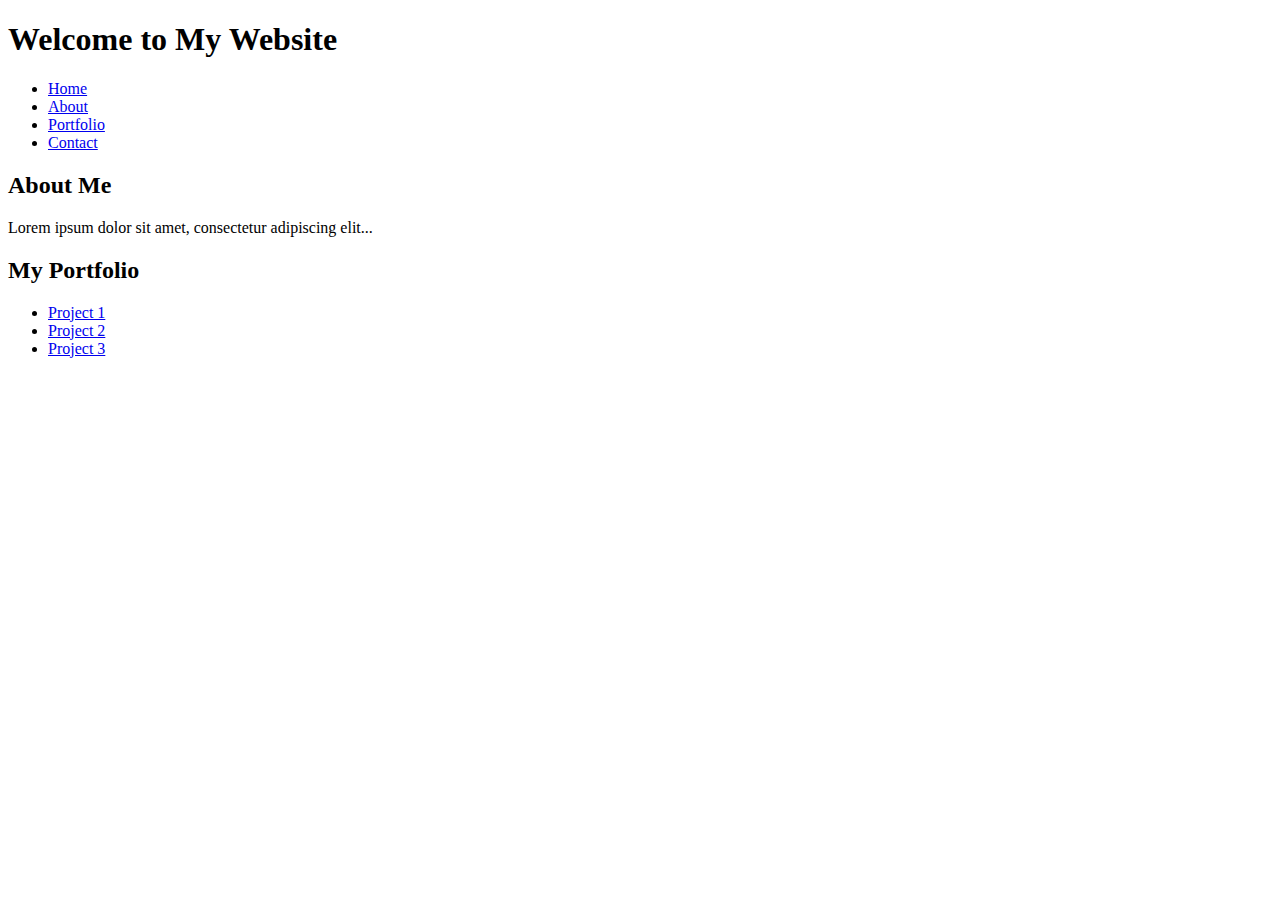
==== index.html @ 53bc09d2 "Update index.html body" ====
<!DOCTYPE html>
<html lang="en">
<head>
<title>Page Title</title>
<meta charset="UTF-8">
<meta name="viewport" content="width=device-width, initial-scale=1">
<link rel="stylesheet" href="styles.css">
</head>
<body>

<header>
        <h1>Welcome to My Website</h1>
        <nav>
            <ul>
                <li><a href="#">Home</a></li>
                <li><a href="#">About</a></li>
                <li><a href="#">Portfolio</a></li>
                <li><a href="#">Contact</a></li>
            </ul>
        </nav>
    </header>
    <main>
        <section>
            <h2>About Me</h2>
            <p>Lorem ipsum dolor sit amet, consectetur adipiscing elit...</p>
        </section>

        <section>
            <h2>My Portfolio</h2>
            <ul>
                <li><a href="#">Project 1</a></li>
                <li><a href="#">Project 2</a></li>
                <li><a href="#">Project 3</a></li>
            </ul>
        </section>
    </main>
</body>
</html>
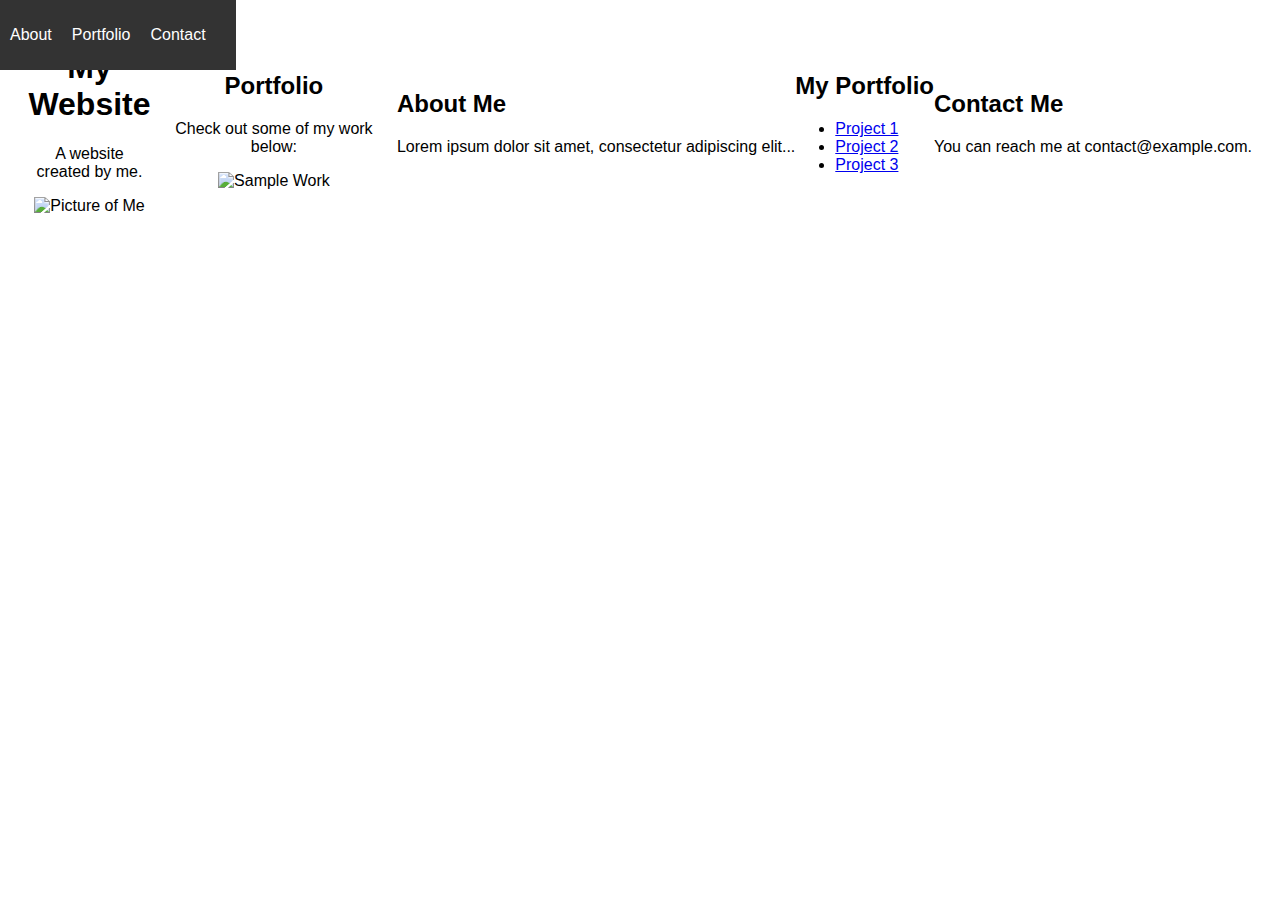
==== commit bc6dbf40: "Update index.html completely with a rough template of what I want the main page to look like" ====
--- a/index.html
+++ b/index.html
@@ -1,38 +1,92 @@
 <!DOCTYPE html>
 <html lang="en">
 <head>
-<title>Page Title</title>
-<meta charset="UTF-8">
-<meta name="viewport" content="width=device-width, initial-scale=1">
-<link rel="stylesheet" href="styles.css">
+    <title>My Portfolio</title>
+    <meta charset="UTF-8">
+    <meta name="viewport" content="width=device-width, initial-scale=1">
+    <style>
+        body {
+            font-family: Arial, Helvetica, sans-serif;
+            display: flex;
+            justify-content: space-around;
+            align-items: center;
+            padding: 20px;
+        }
+
+        .profile {
+            flex: 1;
+            text-align: center;
+        }
+
+        .work {
+            flex: 2;
+            text-align: center;
+        }
+
+        nav {
+            position: fixed;
+            top: 0;
+            left: 0;
+            background-color: #333;
+            padding: 10px;
+            color: #fff;
+        }
+
+        nav ul {
+            list-style-type: none;
+            padding: 0;
+            display: flex;
+        }
+
+        nav ul li {
+            margin-right: 20px;
+        }
+
+        nav a {
+            text-decoration: none;
+            color: #fff;
+        }
+
+    </style>
 </head>
 <body>
+    <nav>
+        <ul>
+            <li><a href="#about">About</a></li>
+            <li><a href="#portfolio">Portfolio</a></li>
+            <li><a href="#contact">Contact</a></li>
+        </ul>
+    </nav>
 
-<header>
-        <h1>Welcome to My Website</h1>
-        <nav>
-            <ul>
-                <li><a href="#">Home</a></li>
-                <li><a href="#">About</a></li>
-                <li><a href="#">Portfolio</a></li>
-                <li><a href="#">Contact</a></li>
-            </ul>
-        </nav>
-    </header>
-    <main>
-        <section>
-            <h2>About Me</h2>
-            <p>Lorem ipsum dolor sit amet, consectetur adipiscing elit...</p>
-        </section>
+    <div class="profile">
+        <h1>My Website</h1>
+        <p>A website created by me.</p>
+        <img src="me.jpg" alt="Picture of Me" width="200">
+    </div>
 
-        <section>
-            <h2>My Portfolio</h2>
-            <ul>
-                <li><a href="#">Project 1</a></li>
-                <li><a href="#">Project 2</a></li>
-                <li><a href="#">Project 3</a></li>
-            </ul>
-        </section>
-    </main>
+    <div class="work">
+        <h2>Portfolio</h2>
+        <p>Check out some of my work below:</p>
+        <img src="work.jpg" alt="Sample Work" width="400">
+    </div>
+    
+    <section id="about">
+        <h2>About Me</h2>
+        <p>Lorem ipsum dolor sit amet, consectetur adipiscing elit...</p>
+    </section>
+
+    <section id="portfolio">
+        <h2>My Portfolio</h2>
+        <ul>
+            <li><a href="#">Project 1</a></li>
+            <li><a href="#">Project 2</a></li>
+            <li><a href="#">Project 3</a></li>
+        </ul>
+    </section>
+
+    <section id="contact">
+        <h2>Contact Me</h2>
+        <p>You can reach me at contact@example.com.</p>
+    </section>
 </body>
 </html>
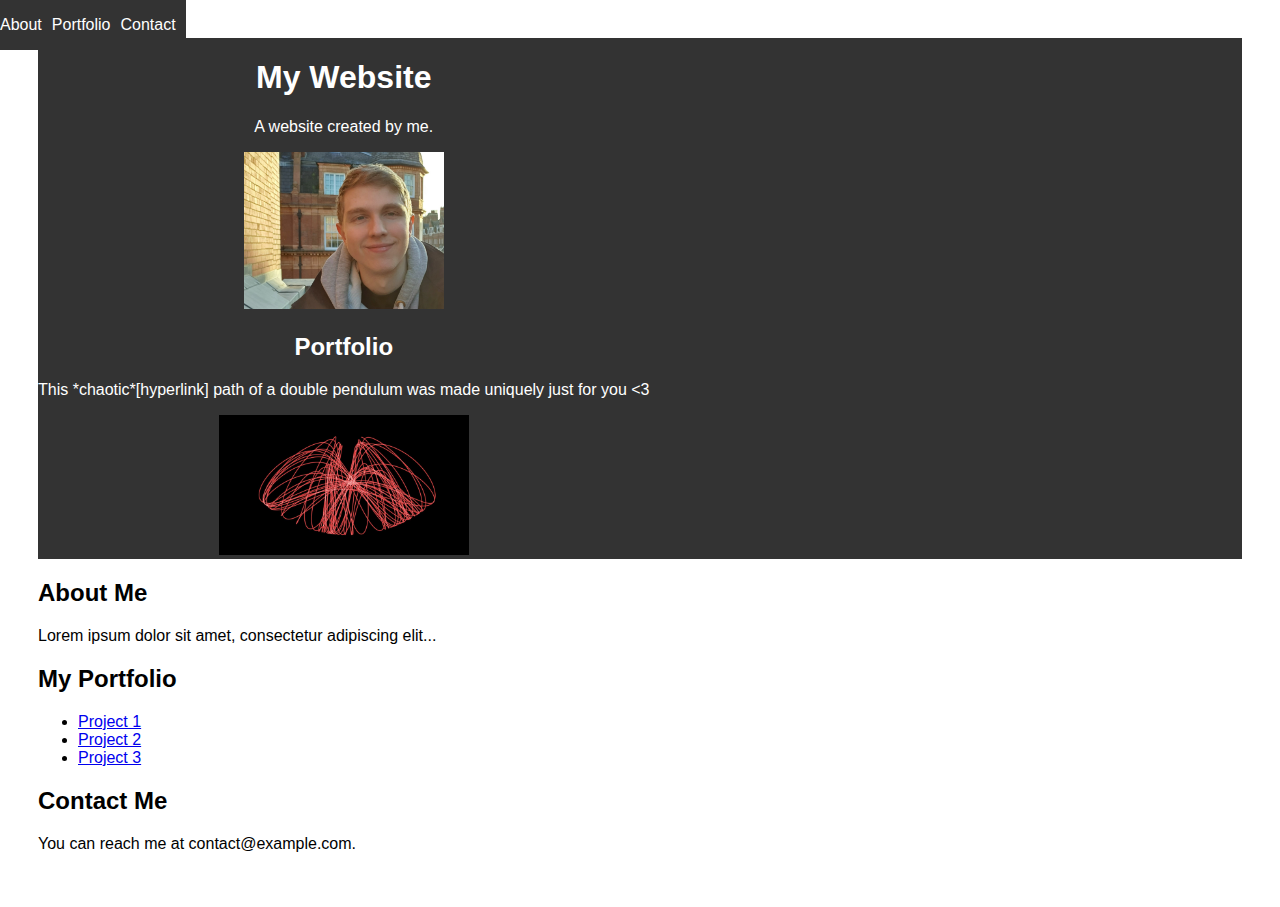
==== commit 8618780a: "add images, some structure" ====
--- a/index.html
+++ b/index.html
@@ -7,18 +7,30 @@
     <style>
         body {
             font-family: Arial, Helvetica, sans-serif;
-            display: flex;
             justify-content: space-around;
             align-items: center;
-            padding: 20px;
+            padding: 30px;
         }
 
-        .profile {
+        header {
+            background-color: #333;
+            color: #fff;
+            display: flex;
+            text-align: center;
+        }
+
+        .header-content {
+            justify-content: space-between;
+            align-items: center;
+            margin: 0 auto;
+        }
+
+        .pic {
             flex: 1;
             text-align: center;
         }
 
-        .work {
+        .pendulum {
             flex: 2;
             text-align: center;
         }
@@ -28,7 +40,7 @@
             top: 0;
             left: 0;
             background-color: #333;
-            padding: 10px;
+            padding: 0px;
             color: #fff;
         }
 
@@ -39,7 +51,7 @@
         }
 
         nav ul li {
-            margin-right: 20px;
+            margin-right: 10px;
         }
 
         nav a {
@@ -50,6 +62,8 @@
     </style>
 </head>
 <body>
+    <header>
+
     <nav>
         <ul>
             <li><a href="#about">About</a></li>
@@ -58,17 +72,20 @@
         </ul>
     </nav>
 
-    <div class="profile">
+    <div class="header_content">
+    <div class="pic">
         <h1>My Website</h1>
         <p>A website created by me.</p>
-        <img src="me.jpg" alt="Picture of Me" width="200">
+        <img src="pic_of_me.jpeg" alt="Picture of Me (Very handsome)" width="200">
     </div>
 
-    <div class="work">
+    <div class="pendulum">
         <h2>Portfolio</h2>
-        <p>Check out some of my work below:</p>
-        <img src="work.jpg" alt="Sample Work" width="400">
+        <p>This *chaotic*[hyperlink] path of a double pendulum was made uniquely just for you <3</p>
+        <img src="example_pendulum_pic.jpeg" alt="Not yet random path of a double pendulum" width="250">
     </div>
+    </div>
+    </header>
     
     <section id="about">
         <h2>About Me</h2>
@@ -88,5 +105,6 @@
         <h2>Contact Me</h2>
         <p>You can reach me at contact@example.com.</p>
     </section>
+    
 </body>
 </html>
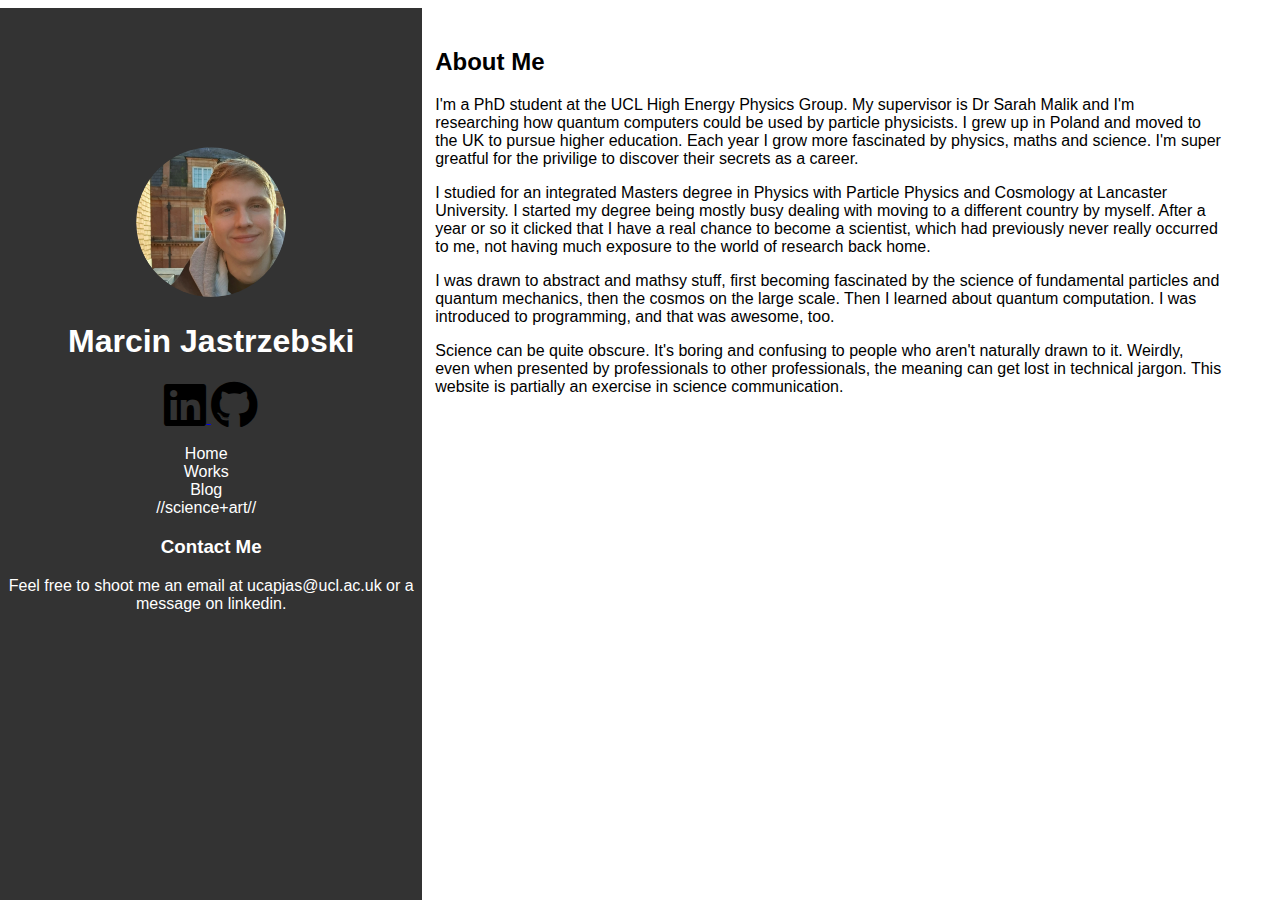
==== commit fe78bbd9: "big chunk of structure work done :)" ====
--- a/index.html
+++ b/index.html
@@ -1,7 +1,11 @@
 <!DOCTYPE html>
 <html lang="en">
+<!--This I think is like a config file-->
 <head>
-    <title>My Portfolio</title>
+    <!--libraries-->
+    <link rel="stylesheet" href="https://cdnjs.cloudflare.com/ajax/libs/font-awesome/6.0.0-beta3/css/all.min.css">
+
+    <title>Marcin Jastrzebski</title>
     <meta charset="UTF-8">
     <meta name="viewport" content="width=device-width, initial-scale=1">
     <style>
@@ -9,36 +13,38 @@
             font-family: Arial, Helvetica, sans-serif;
             justify-content: space-around;
             align-items: center;
-            padding: 30px;
+            padding-right: 30px;
         }
 
         header {
+            position: fixed;
+            left: 0;
             background-color: #333;
             color: #fff;
             display: flex;
             text-align: center;
+            align-items: left;
+            box-sizing: border-box;
+            height:100%;
+            width:33%;;
         }
 
-        .header-content {
+        .header_content {
             justify-content: space-between;
             align-items: center;
             margin: 0 auto;
+            padding-top: 33%;
         }
 
-        .pic {
-            flex: 1;
-            text-align: center;
-        }
-
-        .pendulum {
-            flex: 2;
-            text-align: center;
+        .circular_image {
+            width: 150px;
+            height: 150px;
+            border-radius: 50%;
+            clip-path: circle(50%);
+            object-fit: cover;
         }
 
         nav {
-            position: fixed;
-            top: 0;
-            left: 0;
             background-color: #333;
             padding: 0px;
             color: #fff;
@@ -47,7 +53,6 @@
         nav ul {
             list-style-type: none;
             padding: 0;
-            display: flex;
         }
 
         nav ul li {
@@ -55,56 +60,88 @@
         }
 
         nav a {
-            text-decoration: none;
+            text-decoration:none;
             color: #fff;
+        }
+        .content{
+            margin-left: 33%; /* Adjust the margin as needed */
+            padding: 20px; /* Add padding to create space */
+            background-color: #fff; /* Set background color */
         }
 
     </style>
 </head>
+
+
+
 <body>
     <header>
+    
+    <div class="header_content">
 
+    <img src="pic_of_me.jpeg" alt="Picture of Me" class="circular_image" >
+
+    <h1>Marcin Jastrzebski</h1>
+
+    <a href="https://www.linkedin.com/in/marcin-jastrzebski-2b734817a/">
+        <i class="fab fa-linkedin" style="font-size:48px;color:rgb(0, 0, 0)"></i>
+    </a>
+    
+    <a href = "https://github.com/marcinjastrzebski8">
+        <i class="fab fa-github" style="font-size:48px;color:rgb(0, 0, 0)"></i>
+    </a>
+
+    <!-- Navigation Links -->
     <nav>
         <ul>
-            <li><a href="#about">About</a></li>
-            <li><a href="#portfolio">Portfolio</a></li>
-            <li><a href="#contact">Contact</a></li>
+            <li><a href="index.html">Home</a></li>
+            <li><a href="works.html">Works</a></li>
+            <li><a href="blog.html">Blog</a></li>
+            <li><a href="science_art.htm">//science+art//</a></li>
         </ul>
     </nav>
 
-    <div class="header_content">
-    <div class="pic">
-        <h1>My Website</h1>
-        <p>A website created by me.</p>
-        <img src="pic_of_me.jpeg" alt="Picture of Me (Very handsome)" width="200">
-    </div>
+    <section id="contact">
+        <h3>Contact Me</h3>
+        <p>Feel free to shoot me an email at ucapjas@ucl.ac.uk or a message on linkedin.</p>
+    </section>    
 
-    <div class="pendulum">
-        <h2>Portfolio</h2>
-        <p>This *chaotic*[hyperlink] path of a double pendulum was made uniquely just for you <3</p>
-        <img src="example_pendulum_pic.jpeg" alt="Not yet random path of a double pendulum" width="250">
-    </div>
     </div>
     </header>
     
-    <section id="about">
+    <section id="about" class = "content">
         <h2>About Me</h2>
-        <p>Lorem ipsum dolor sit amet, consectetur adipiscing elit...</p>
+        <!--This needs changing but I like the vibe :)-->
+        <p>I'm a PhD student at the UCL High Energy Physics Group.
+            My supervisor is Dr Sarah Malik and I'm researching how
+            quantum computers could be used by particle physicists.
+            I grew up in Poland and moved to the UK to pursue higher education.
+            Each year I grow more fascinated by physics, maths and science.
+            I'm super greatful for the privilige to discover their secrets
+            as a career.
+        </p>
+        <p>
+            I studied for an integrated Masters degree in Physics with Particle Physics and Cosmology
+            at Lancaster University. I started my degree being mostly busy dealing with moving
+            to a different country by myself. After a year or so it clicked that I have a real 
+            chance to become a scientist, which had previously never really occurred to me,
+            not having much exposure to the world of research back home.
+        </p>
+        <p>
+            I was drawn to abstract and mathsy stuff, first becoming fascinated by the science
+            of fundamental particles and quantum mechanics, then the cosmos on the large scale.
+            Then I learned about quantum computation. I was introduced to programming, and that was
+            awesome, too.
+        </p>
+        <p>
+            Science can be quite obscure. It's boring and confusing to people who aren't 
+            naturally drawn to it. Weirdly, even when presented by professionals to
+            other professionals, the meaning can get lost in technical jargon.
+            This website is partially an exercise in science communication.
+        </p>
     </section>
 
-    <section id="portfolio">
-        <h2>My Portfolio</h2>
-        <ul>
-            <li><a href="#">Project 1</a></li>
-            <li><a href="#">Project 2</a></li>
-            <li><a href="#">Project 3</a></li>
-        </ul>
-    </section>
 
-    <section id="contact">
-        <h2>Contact Me</h2>
-        <p>You can reach me at contact@example.com.</p>
-    </section>
     
 </body>
 </html>
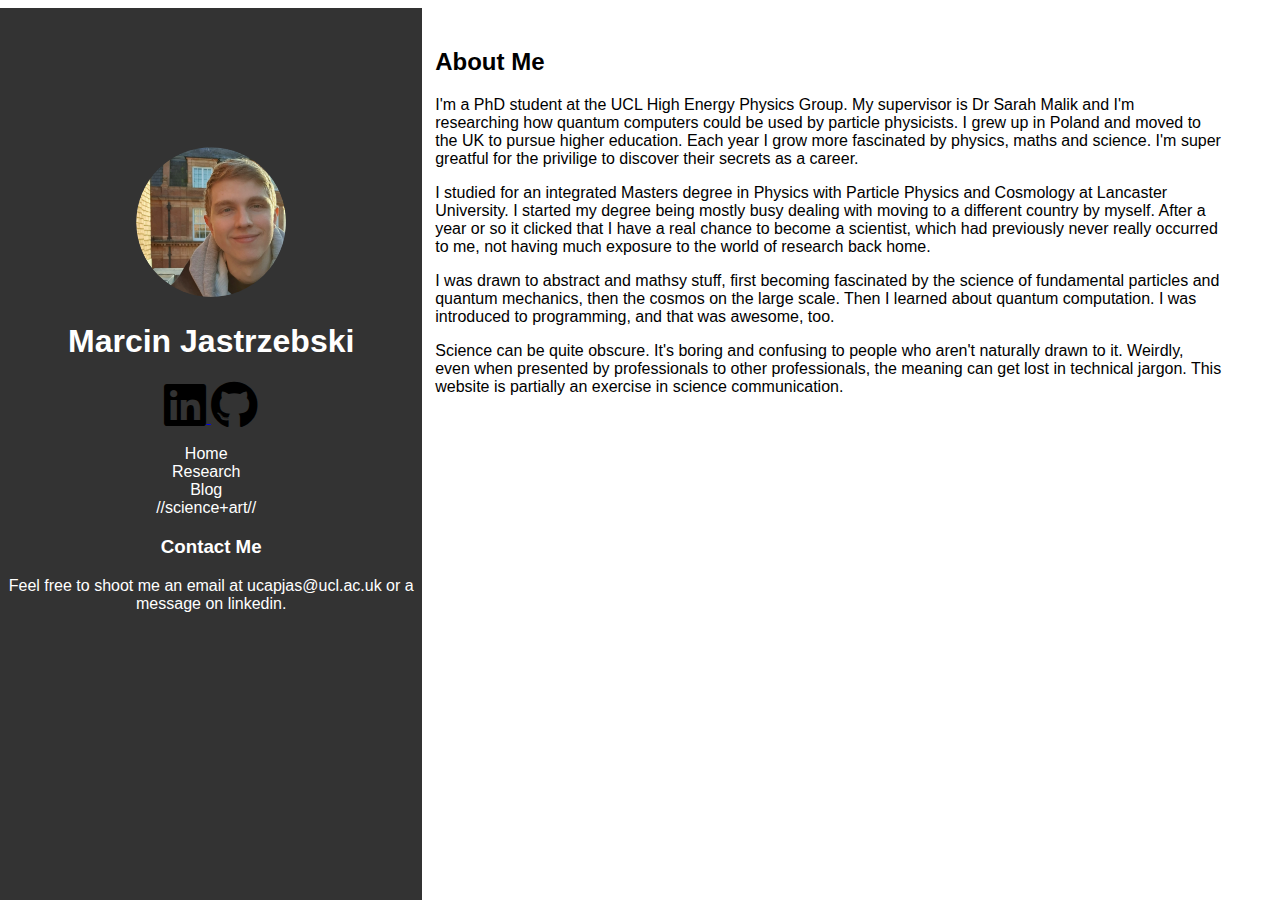
==== commit 7c8db536: "got some images for the 3rd yr project; todo now is making cosmetic changes to the website layout, l" ====
--- a/index.html
+++ b/index.html
@@ -1,6 +1,7 @@
 <!DOCTYPE html>
 <html lang="en">
 <!--This I think is like a config file-->
+
 <head>
     <!--libraries-->
     <link rel="stylesheet" href="https://cdnjs.cloudflare.com/ajax/libs/font-awesome/6.0.0-beta3/css/all.min.css">
@@ -25,8 +26,9 @@
             text-align: center;
             align-items: left;
             box-sizing: border-box;
-            height:100%;
-            width:33%;;
+            height: 100%;
+            width: 33%;
+            ;
         }
 
         .header_content {
@@ -60,15 +62,18 @@
         }
 
         nav a {
-            text-decoration:none;
+            text-decoration: none;
             color: #fff;
         }
-        .content{
-            margin-left: 33%; /* Adjust the margin as needed */
-            padding: 20px; /* Add padding to create space */
-            background-color: #fff; /* Set background color */
+
+        .content {
+            margin-left: 33%;
+            /* Adjust the margin as needed */
+            padding: 20px;
+            /* Add padding to create space */
+            background-color: #fff;
+            /* Set background color */
         }
-
     </style>
 </head>
 
@@ -76,40 +81,40 @@
 
 <body>
     <header>
-    
-    <div class="header_content">
 
-    <img src="pic_of_me.jpeg" alt="Picture of Me" class="circular_image" >
+        <div class="header_content">
 
-    <h1>Marcin Jastrzebski</h1>
+            <img src="pic_of_me.jpeg" alt="Picture of Me" class="circular_image">
 
-    <a href="https://www.linkedin.com/in/marcin-jastrzebski-2b734817a/">
-        <i class="fab fa-linkedin" style="font-size:48px;color:rgb(0, 0, 0)"></i>
-    </a>
-    
-    <a href = "https://github.com/marcinjastrzebski8">
-        <i class="fab fa-github" style="font-size:48px;color:rgb(0, 0, 0)"></i>
-    </a>
+            <h1>Marcin Jastrzebski</h1>
 
-    <!-- Navigation Links -->
-    <nav>
-        <ul>
-            <li><a href="index.html">Home</a></li>
-            <li><a href="works.html">Works</a></li>
-            <li><a href="blog.html">Blog</a></li>
-            <li><a href="science_art.htm">//science+art//</a></li>
-        </ul>
-    </nav>
+            <a href="https://www.linkedin.com/in/marcin-jastrzebski-2b734817a/">
+                <i class="fab fa-linkedin" style="font-size:48px;color:rgb(0, 0, 0)"></i>
+            </a>
 
-    <section id="contact">
-        <h3>Contact Me</h3>
-        <p>Feel free to shoot me an email at ucapjas@ucl.ac.uk or a message on linkedin.</p>
-    </section>    
+            <a href="https://github.com/marcinjastrzebski8">
+                <i class="fab fa-github" style="font-size:48px;color:rgb(0, 0, 0)"></i>
+            </a>
 
-    </div>
+            <!-- Navigation Links -->
+            <nav>
+                <ul>
+                    <li><a href="index.html">Home</a></li>
+                    <li><a href="research.html">Research</a></li>
+                    <li><a href="blog.html">Blog</a></li>
+                    <li><a href="science_art.htm">//science+art//</a></li>
+                </ul>
+            </nav>
+
+            <section id="contact">
+                <h3>Contact Me</h3>
+                <p>Feel free to shoot me an email at ucapjas@ucl.ac.uk or a message on linkedin.</p>
+            </section>
+
+        </div>
     </header>
-    
-    <section id="about" class = "content">
+
+    <section id="about" class="content">
         <h2>About Me</h2>
         <!--This needs changing but I like the vibe :)-->
         <p>I'm a PhD student at the UCL High Energy Physics Group.
@@ -123,7 +128,7 @@
         <p>
             I studied for an integrated Masters degree in Physics with Particle Physics and Cosmology
             at Lancaster University. I started my degree being mostly busy dealing with moving
-            to a different country by myself. After a year or so it clicked that I have a real 
+            to a different country by myself. After a year or so it clicked that I have a real
             chance to become a scientist, which had previously never really occurred to me,
             not having much exposure to the world of research back home.
         </p>
@@ -134,7 +139,7 @@
             awesome, too.
         </p>
         <p>
-            Science can be quite obscure. It's boring and confusing to people who aren't 
+            Science can be quite obscure. It's boring and confusing to people who aren't
             naturally drawn to it. Weirdly, even when presented by professionals to
             other professionals, the meaning can get lost in technical jargon.
             This website is partially an exercise in science communication.
@@ -142,6 +147,7 @@
     </section>
 
 
-    
+
 </body>
-</html>
+
+</html>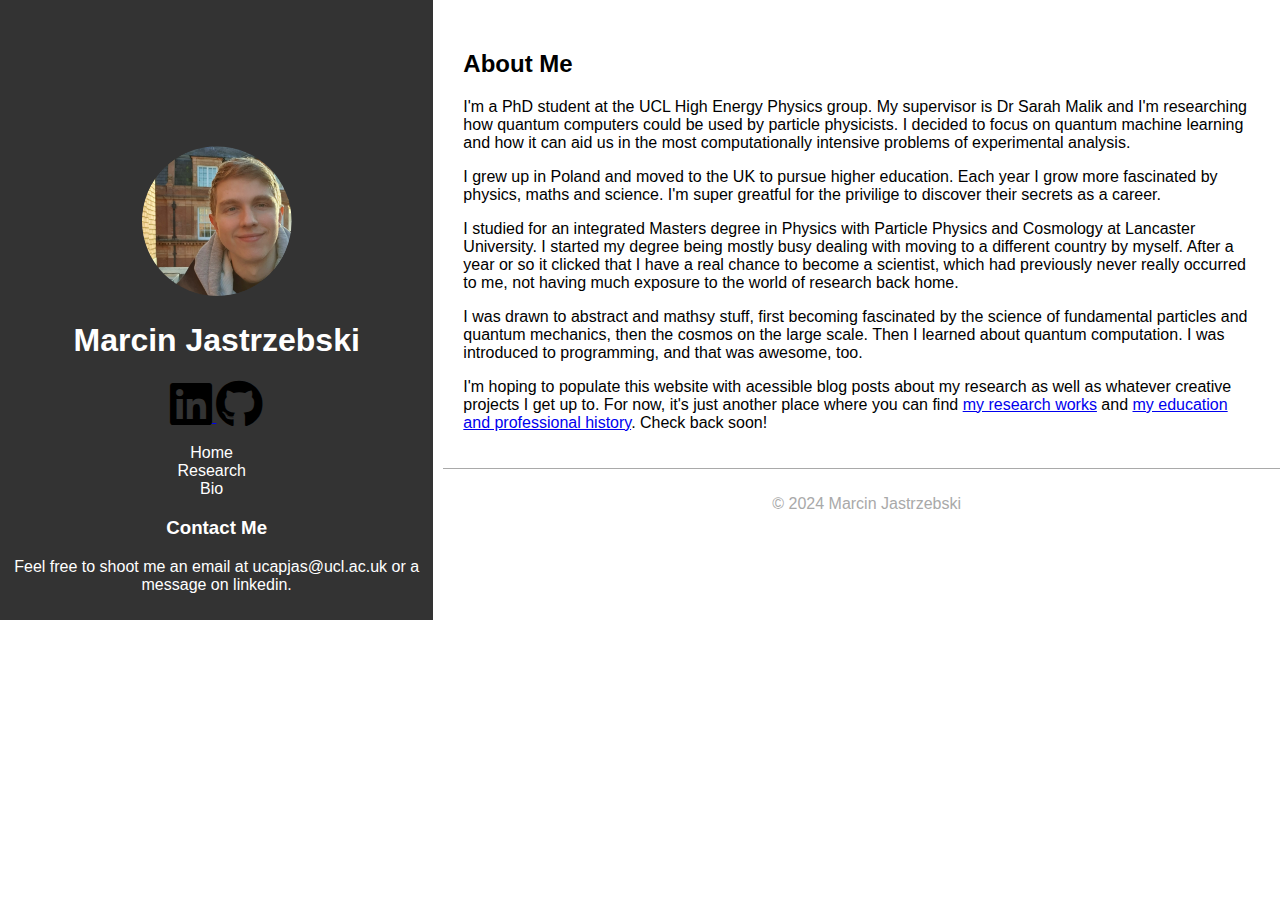
==== commit 9a38a515: "looks somewhat clean now, made use of containers and divided into header and main" ====
--- a/index.html
+++ b/index.html
@@ -10,25 +10,33 @@
     <meta charset="UTF-8">
     <meta name="viewport" content="width=device-width, initial-scale=1">
     <style>
+        
         body {
             font-family: Arial, Helvetica, sans-serif;
             justify-content: space-around;
             align-items: center;
-            padding-right: 30px;
+            height:100%; /* whatever is the parent of header needs to be height 100% */
+            padding:0px;
+            margin:0px;
+        }
+        div {
+            overflow-y: auto;
+            height: 100%;
+        }
+        .container{
+            display: flex;
+            flex-direction: row;
+            height:100%;
+            margin: 0 auto;
         }
 
         header {
-            position: fixed;
-            left: 0;
             background-color: #333;
             color: #fff;
-            display: flex;
             text-align: center;
             align-items: left;
-            box-sizing: border-box;
-            height: 100%;
-            width: 33%;
-            ;
+            flex:1;
+            padding: 10px;
         }
 
         .header_content {
@@ -36,6 +44,26 @@
             align-items: center;
             margin: 0 auto;
             padding-top: 33%;
+        }
+        .icon{
+            height:50px;
+            width:50px;
+            position: relative;
+            max-height: 100%;
+            overflow-y:hidden;
+        }
+        main {
+            flex:2;
+            padding: 10px;
+            padding-bottom:60px;
+            overflow-y:auto;
+        }
+        .content {
+            /* Adjust the margin as needed */
+            padding: 20px;
+            /* Add padding to create space */
+            background-color: #fff;
+            /* Set background color */
         }
 
         .circular_image {
@@ -66,13 +94,13 @@
             color: #fff;
         }
 
-        .content {
-            margin-left: 33%;
-            /* Adjust the margin as needed */
-            padding: 20px;
-            /* Add padding to create space */
-            background-color: #fff;
-            /* Set background color */
+        footer {
+            bottom:0;
+            width:100%;
+            text-align: center;
+            color:darkgrey;
+            padding:10px;
+            border-top: 1px solid darkgray;
         }
     </style>
 </head>
@@ -80,74 +108,90 @@
 
 
 <body>
-    <header>
+    <div class="container">
+        <header>
+        
+            <div class="header_content">
 
-        <div class="header_content">
+                <img src="pic_of_me.jpeg" alt="Picture of Me" class="circular_image">
 
-            <img src="pic_of_me.jpeg" alt="Picture of Me" class="circular_image">
+                <h1>Marcin Jastrzebski</h1>
 
-            <h1>Marcin Jastrzebski</h1>
+                <a href="https://www.linkedin.com/in/marcin-jastrzebski-2b734817a/">
+                    <i class="fab fa-linkedin" style="font-size:48px;color:rgb(0, 0, 0)"></i>
+                </a>
 
-            <a href="https://www.linkedin.com/in/marcin-jastrzebski-2b734817a/">
-                <i class="fab fa-linkedin" style="font-size:48px;color:rgb(0, 0, 0)"></i>
-            </a>
+                <a href="https://github.com/marcinjastrzebski8">
+                    <i class="fab fa-github" style="font-size:48px;color:rgb(0, 0, 0)"></i>
+                </a>
 
-            <a href="https://github.com/marcinjastrzebski8">
-                <i class="fab fa-github" style="font-size:48px;color:rgb(0, 0, 0)"></i>
-            </a>
+                <!-- Navigation Links -->
+                <nav>
+                    <ul>
+                        <li><a href="index.html">Home</a></li>
+                        <li><a href="research.html">Research</a></li>
+                        <li><a href="bio.html">Bio</a></li>
+                        <!-- <li><a href="blog.html">Blog</a></li> -->
+                        <!-- <li><a href="science_art.htm">//science+art//</a></li> -->
+                    </ul>
+                </nav>
 
-            <!-- Navigation Links -->
-            <nav>
-                <ul>
-                    <li><a href="index.html">Home</a></li>
-                    <li><a href="research.html">Research</a></li>
-                    <li><a href="blog.html">Blog</a></li>
-                    <li><a href="science_art.htm">//science+art//</a></li>
-                </ul>
-            </nav>
+                <section id="contact">
+                    <h3>Contact Me</h3>
+                    <p>Feel free to shoot me an email at ucapjas@ucl.ac.uk or a message on linkedin.</p>
+                </section>
 
-            <section id="contact">
-                <h3>Contact Me</h3>
-                <p>Feel free to shoot me an email at ucapjas@ucl.ac.uk or a message on linkedin.</p>
+            </div>
+        </header>
+
+        <main>
+            <section id="about" class="content">
+                <h2>About Me</h2>
+                <!--This needs changing but I like the vibe :)-->
+                <p>I'm a PhD student at the UCL High Energy Physics group.
+                    My supervisor is Dr Sarah Malik and I'm researching how
+                    quantum computers could be used by particle physicists. 
+                    I decided to focus on quantum machine learning and how it can aid 
+                    us in the most computationally intensive problems of experimental analysis.
+                </p>
+                <p>
+                    I grew up in Poland and moved to the UK to pursue higher education.
+                    Each year I grow more fascinated by physics, maths and science.
+                    I'm super greatful for the privilige to discover their secrets
+                    as a career.
+                </p>
+                <p>
+                    I studied for an integrated Masters degree in Physics with Particle Physics and Cosmology
+                    at Lancaster University. I started my degree being mostly busy dealing with moving
+                    to a different country by myself. After a year or so it clicked that I have a real
+                    chance to become a scientist, which had previously never really occurred to me,
+                    not having much exposure to the world of research back home.
+                </p>
+                <p>
+                    I was drawn to abstract and mathsy stuff, first becoming fascinated by the science
+                    of fundamental particles and quantum mechanics, then the cosmos on the large scale.
+                    Then I learned about quantum computation. I was introduced to programming, and that was
+                    awesome, too.
+                </p>
+                <p>
+                    I'm hoping to populate this website with acessible blog posts about my research as well as whatever creative projects I get up to.
+                    For now, it's just another place where you can find <a href="research.html">  my research works</a> and <a href="bio.html"> my education and professional history</a>.
+                    Check back soon!
+                </p>
+
+                <!--
+                <p>
+                    Science can be quite obscure. It's boring and confusing to people who aren't
+                    naturally drawn to it. Weirdly, even when presented by professionals to
+                    other professionals, the meaning can get lost in technical jargon.
+                    This website is partially an exercise in science communication.
+                </p>-->
             </section>
-
-        </div>
-    </header>
-
-    <section id="about" class="content">
-        <h2>About Me</h2>
-        <!--This needs changing but I like the vibe :)-->
-        <p>I'm a PhD student at the UCL High Energy Physics Group.
-            My supervisor is Dr Sarah Malik and I'm researching how
-            quantum computers could be used by particle physicists.
-            I grew up in Poland and moved to the UK to pursue higher education.
-            Each year I grow more fascinated by physics, maths and science.
-            I'm super greatful for the privilige to discover their secrets
-            as a career.
-        </p>
-        <p>
-            I studied for an integrated Masters degree in Physics with Particle Physics and Cosmology
-            at Lancaster University. I started my degree being mostly busy dealing with moving
-            to a different country by myself. After a year or so it clicked that I have a real
-            chance to become a scientist, which had previously never really occurred to me,
-            not having much exposure to the world of research back home.
-        </p>
-        <p>
-            I was drawn to abstract and mathsy stuff, first becoming fascinated by the science
-            of fundamental particles and quantum mechanics, then the cosmos on the large scale.
-            Then I learned about quantum computation. I was introduced to programming, and that was
-            awesome, too.
-        </p>
-        <p>
-            Science can be quite obscure. It's boring and confusing to people who aren't
-            naturally drawn to it. Weirdly, even when presented by professionals to
-            other professionals, the meaning can get lost in technical jargon.
-            This website is partially an exercise in science communication.
-        </p>
-    </section>
-
-
-
+            <footer>
+                <p>&copy; 2024 Marcin Jastrzebski</p>
+            </footer>
+        </main>
+    </div>
 </body>
 
 </html>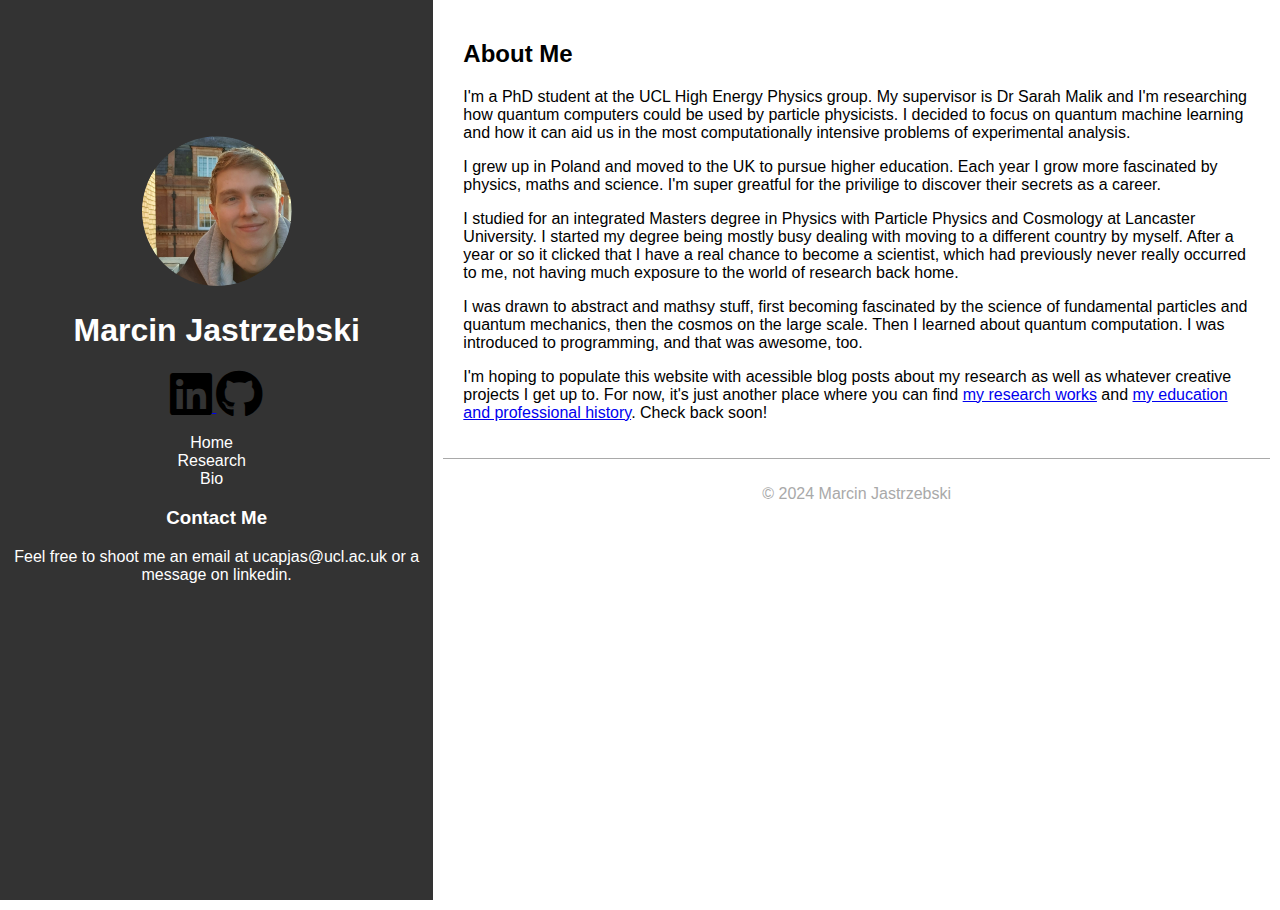
==== commit f7707c7f: "Is in a decent basic state" ====
--- a/index.html
+++ b/index.html
@@ -10,36 +10,46 @@
     <meta charset="UTF-8">
     <meta name="viewport" content="width=device-width, initial-scale=1">
     <style>
-        
+        html{height:100%;
+        margin:0;
+        overflow-y:auto;
+        max-height: 100%;
+    }
         body {
+            display: flex;
             font-family: Arial, Helvetica, sans-serif;
-            justify-content: space-around;
             align-items: center;
             height:100%; /* whatever is the parent of header needs to be height 100% */
             padding:0px;
-            margin:0px;
-        }
-        div {
-            overflow-y: auto;
-            height: 100%;
-        }
-        .container{
-            display: flex;
-            flex-direction: row;
-            height:100%;
-            margin: 0 auto;
+            margin: 0;
+            overflow-y:auto;
+            max-height: 100%;
         }
 
         header {
             background-color: #333;
             color: #fff;
             text-align: center;
-            align-items: left;
-            flex:1;
-            padding: 10px;
-        }
-
-        .header_content {
+            display: flex;
+            flex: 1;
+            height: inherit;
+            justify-content: flex-start;
+            padding:10px;
+            overflow-y: hidden;
+        }
+
+        main {
+            flex:2;
+            overflow-y:auto;
+            height:inherit;
+            padding:10px;
+        }
+
+        div {
+            overflow-y: auto;
+            height: 100%;
+        }
+        header .header_content {
             justify-content: space-between;
             align-items: center;
             margin: 0 auto;
@@ -52,12 +62,7 @@
             max-height: 100%;
             overflow-y:hidden;
         }
-        main {
-            flex:2;
-            padding: 10px;
-            padding-bottom:60px;
-            overflow-y:auto;
-        }
+        
         .content {
             /* Adjust the margin as needed */
             padding: 20px;
@@ -99,8 +104,9 @@
             width:100%;
             text-align: center;
             color:darkgrey;
-            padding:10px;
+            padding-top:10px;
             border-top: 1px solid darkgray;
+            margin:0;
         }
     </style>
 </head>
@@ -108,90 +114,89 @@
 
 
 <body>
-    <div class="container">
-        <header>
-        
-            <div class="header_content">
-
-                <img src="pic_of_me.jpeg" alt="Picture of Me" class="circular_image">
-
-                <h1>Marcin Jastrzebski</h1>
-
-                <a href="https://www.linkedin.com/in/marcin-jastrzebski-2b734817a/">
-                    <i class="fab fa-linkedin" style="font-size:48px;color:rgb(0, 0, 0)"></i>
-                </a>
-
-                <a href="https://github.com/marcinjastrzebski8">
-                    <i class="fab fa-github" style="font-size:48px;color:rgb(0, 0, 0)"></i>
-                </a>
-
-                <!-- Navigation Links -->
-                <nav>
-                    <ul>
-                        <li><a href="index.html">Home</a></li>
-                        <li><a href="research.html">Research</a></li>
-                        <li><a href="bio.html">Bio</a></li>
-                        <!-- <li><a href="blog.html">Blog</a></li> -->
-                        <!-- <li><a href="science_art.htm">//science+art//</a></li> -->
-                    </ul>
-                </nav>
-
-                <section id="contact">
-                    <h3>Contact Me</h3>
-                    <p>Feel free to shoot me an email at ucapjas@ucl.ac.uk or a message on linkedin.</p>
-                </section>
-
-            </div>
-        </header>
-
-        <main>
-            <section id="about" class="content">
-                <h2>About Me</h2>
-                <!--This needs changing but I like the vibe :)-->
-                <p>I'm a PhD student at the UCL High Energy Physics group.
-                    My supervisor is Dr Sarah Malik and I'm researching how
-                    quantum computers could be used by particle physicists. 
-                    I decided to focus on quantum machine learning and how it can aid 
-                    us in the most computationally intensive problems of experimental analysis.
-                </p>
-                <p>
-                    I grew up in Poland and moved to the UK to pursue higher education.
-                    Each year I grow more fascinated by physics, maths and science.
-                    I'm super greatful for the privilige to discover their secrets
-                    as a career.
-                </p>
-                <p>
-                    I studied for an integrated Masters degree in Physics with Particle Physics and Cosmology
-                    at Lancaster University. I started my degree being mostly busy dealing with moving
-                    to a different country by myself. After a year or so it clicked that I have a real
-                    chance to become a scientist, which had previously never really occurred to me,
-                    not having much exposure to the world of research back home.
-                </p>
-                <p>
-                    I was drawn to abstract and mathsy stuff, first becoming fascinated by the science
-                    of fundamental particles and quantum mechanics, then the cosmos on the large scale.
-                    Then I learned about quantum computation. I was introduced to programming, and that was
-                    awesome, too.
-                </p>
-                <p>
-                    I'm hoping to populate this website with acessible blog posts about my research as well as whatever creative projects I get up to.
-                    For now, it's just another place where you can find <a href="research.html">  my research works</a> and <a href="bio.html"> my education and professional history</a>.
-                    Check back soon!
-                </p>
-
-                <!--
-                <p>
-                    Science can be quite obscure. It's boring and confusing to people who aren't
-                    naturally drawn to it. Weirdly, even when presented by professionals to
-                    other professionals, the meaning can get lost in technical jargon.
-                    This website is partially an exercise in science communication.
-                </p>-->
+    <header>
+    
+        <div class="header_content">
+
+            <img src="pic_of_me.jpeg" alt="Picture of Me" class="circular_image">
+
+            <h1>Marcin Jastrzebski</h1>
+
+            <a href="https://www.linkedin.com/in/marcin-jastrzebski-2b734817a/">
+                <i class="fab fa-linkedin" style="font-size:48px;color:rgb(0, 0, 0)"></i>
+            </a>
+
+            <a href="https://github.com/marcinjastrzebski8">
+                <i class="fab fa-github" style="font-size:48px;color:rgb(0, 0, 0)"></i>
+            </a>
+
+            <!-- Navigation Links -->
+            <nav>
+                <ul>
+                    <li><a href="index.html">Home</a></li>
+                    <li><a href="research.html">Research</a></li>
+                    <li><a href="bio.html">Bio</a></li>
+                    <!-- <li><a href="blog.html">Blog</a></li> -->
+                    <!-- <li><a href="science_art.htm">//science+art//</a></li> -->
+                </ul>
+            </nav>
+
+            <section id="contact">
+                <h3>Contact Me</h3>
+                <p>Feel free to shoot me an email at ucapjas@ucl.ac.uk or a message on linkedin.</p>
             </section>
-            <footer>
-                <p>&copy; 2024 Marcin Jastrzebski</p>
-            </footer>
-        </main>
-    </div>
+
+        </div>
+    </header>
+
+    <main>
+        <section id="about" class="content">
+            <h2>About Me</h2>
+            <!--This needs changing but I like the vibe :)-->
+            <p>I'm a PhD student at the UCL High Energy Physics group.
+                My supervisor is Dr Sarah Malik and I'm researching how
+                quantum computers could be used by particle physicists. 
+                I decided to focus on quantum machine learning and how it can aid 
+                us in the most computationally intensive problems of experimental analysis.
+            </p>
+            <p>
+                I grew up in Poland and moved to the UK to pursue higher education.
+                Each year I grow more fascinated by physics, maths and science.
+                I'm super greatful for the privilige to discover their secrets
+                as a career.
+            </p>
+            <p>
+                I studied for an integrated Masters degree in Physics with Particle Physics and Cosmology
+                at Lancaster University. I started my degree being mostly busy dealing with moving
+                to a different country by myself. After a year or so it clicked that I have a real
+                chance to become a scientist, which had previously never really occurred to me,
+                not having much exposure to the world of research back home.
+            </p>
+            <p>
+                I was drawn to abstract and mathsy stuff, first becoming fascinated by the science
+                of fundamental particles and quantum mechanics, then the cosmos on the large scale.
+                Then I learned about quantum computation. I was introduced to programming, and that was
+                awesome, too.
+            </p>
+            <p>
+                I'm hoping to populate this website with acessible blog posts about my research as well as whatever creative projects I get up to.
+                For now, it's just another place where you can find <a href="research.html">  my research works</a> and <a href="bio.html"> my education and professional history</a>.
+                Check back soon!
+            </p>
+
+
+            <!--
+            <p>
+                Science can be quite obscure. It's boring and confusing to people who aren't
+                naturally drawn to it. Weirdly, even when presented by professionals to
+                other professionals, the meaning can get lost in technical jargon.
+                This website is partially an exercise in science communication.
+            </p>-->
+        </section>
+        <footer>
+            <p>&copy; 2024 Marcin Jastrzebski</p>
+        </footer>
+    </main>
 </body>
 
 </html>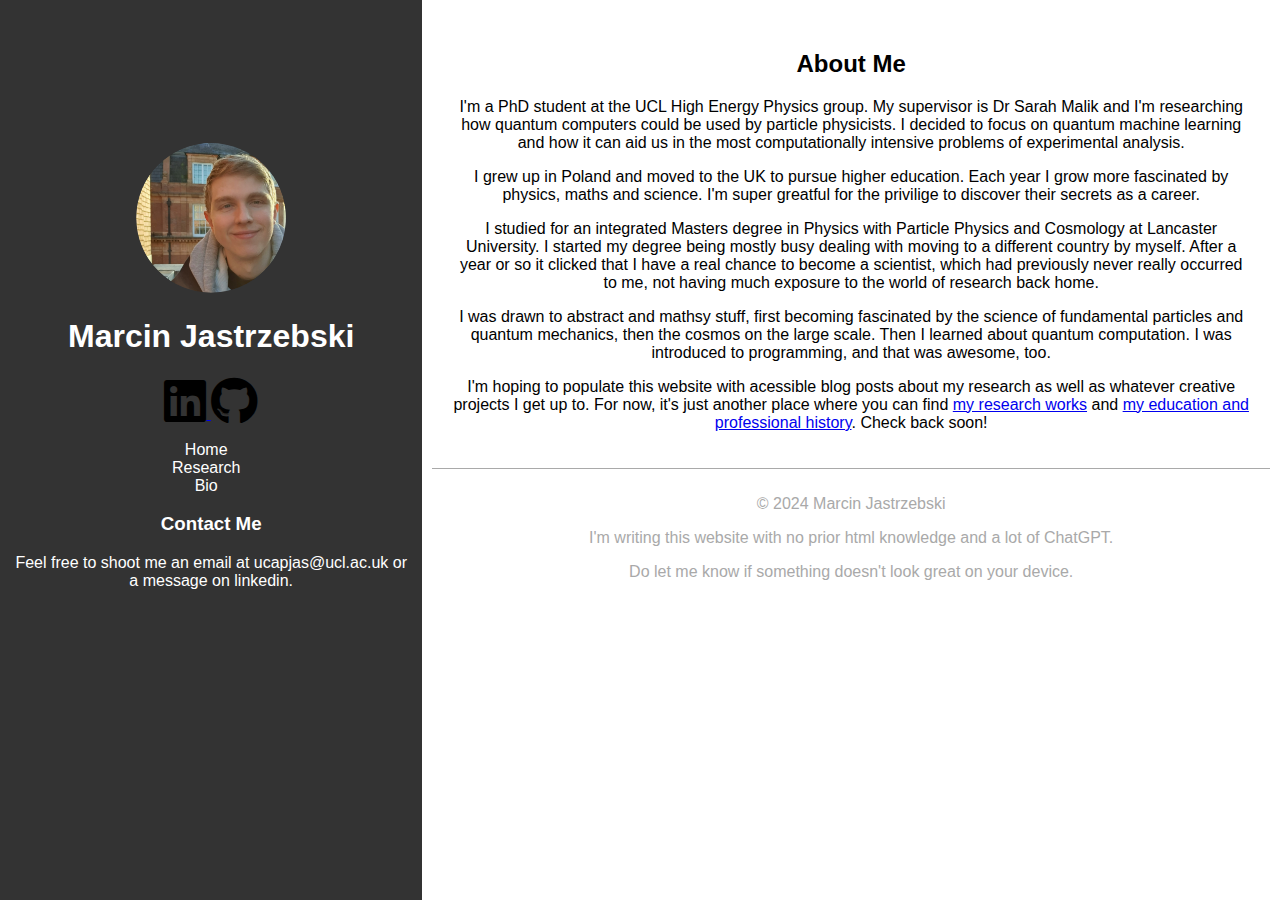
==== commit 1aefad77: "because of restructuring the website wasnt going live due to lack of index.html in root. Added one t" ====
--- a/index.html
+++ b/index.html
@@ -1,202 +1,11 @@
 <!DOCTYPE html>
 <html lang="en">
-<!--This I think is like a config file-->
-
 <head>
-    <!--libraries-->
-    <link rel="stylesheet" href="https://cdnjs.cloudflare.com/ajax/libs/font-awesome/6.0.0-beta3/css/all.min.css">
-
-    <title>Marcin Jastrzebski</title>
-    <meta charset="UTF-8">
-    <meta name="viewport" content="width=device-width, initial-scale=1">
-    <style>
-        html{height:100%;
-        margin:0;
-        overflow-y:auto;
-        max-height: 100%;
-    }
-        body {
-            display: flex;
-            font-family: Arial, Helvetica, sans-serif;
-            align-items: center;
-            height:100%; /* whatever is the parent of header needs to be height 100% */
-            padding:0px;
-            margin: 0;
-            overflow-y:auto;
-            max-height: 100%;
-        }
-
-        header {
-            background-color: #333;
-            color: #fff;
-            text-align: center;
-            display: flex;
-            flex: 1;
-            height: inherit;
-            justify-content: flex-start;
-            padding:10px;
-            overflow-y: hidden;
-        }
-
-        main {
-            flex:2;
-            overflow-y:auto;
-            height:inherit;
-            padding:10px;
-        }
-
-        div {
-            overflow-y: auto;
-            height: 100%;
-        }
-        header .header_content {
-            justify-content: space-between;
-            align-items: center;
-            margin: 0 auto;
-            padding-top: 33%;
-        }
-        .icon{
-            height:50px;
-            width:50px;
-            position: relative;
-            max-height: 100%;
-            overflow-y:hidden;
-        }
-        
-        .content {
-            /* Adjust the margin as needed */
-            padding: 20px;
-            /* Add padding to create space */
-            background-color: #fff;
-            /* Set background color */
-        }
-
-        .circular_image {
-            width: 150px;
-            height: 150px;
-            border-radius: 50%;
-            clip-path: circle(50%);
-            object-fit: cover;
-        }
-
-        nav {
-            background-color: #333;
-            padding: 0px;
-            color: #fff;
-        }
-
-        nav ul {
-            list-style-type: none;
-            padding: 0;
-        }
-
-        nav ul li {
-            margin-right: 10px;
-        }
-
-        nav a {
-            text-decoration: none;
-            color: #fff;
-        }
-
-        footer {
-            bottom:0;
-            width:100%;
-            text-align: center;
-            color:darkgrey;
-            padding-top:10px;
-            border-top: 1px solid darkgray;
-            margin:0;
-        }
-    </style>
+    <meta http-equiv="refresh" content="0; url=content/index.html">
+    <meta name="robots" content="noindex">
+    <title>Redirecting...</title>
 </head>
-
-
-
 <body>
-    <header>
-    
-        <div class="header_content">
-
-            <img src="pic_of_me.jpeg" alt="Picture of Me" class="circular_image">
-
-            <h1>Marcin Jastrzebski</h1>
-
-            <a href="https://www.linkedin.com/in/marcin-jastrzebski-2b734817a/">
-                <i class="fab fa-linkedin" style="font-size:48px;color:rgb(0, 0, 0)"></i>
-            </a>
-
-            <a href="https://github.com/marcinjastrzebski8">
-                <i class="fab fa-github" style="font-size:48px;color:rgb(0, 0, 0)"></i>
-            </a>
-
-            <!-- Navigation Links -->
-            <nav>
-                <ul>
-                    <li><a href="index.html">Home</a></li>
-                    <li><a href="research.html">Research</a></li>
-                    <li><a href="bio.html">Bio</a></li>
-                    <!-- <li><a href="blog.html">Blog</a></li> -->
-                    <!-- <li><a href="science_art.htm">//science+art//</a></li> -->
-                </ul>
-            </nav>
-
-            <section id="contact">
-                <h3>Contact Me</h3>
-                <p>Feel free to shoot me an email at ucapjas@ucl.ac.uk or a message on linkedin.</p>
-            </section>
-
-        </div>
-    </header>
-
-    <main>
-        <section id="about" class="content">
-            <h2>About Me</h2>
-            <!--This needs changing but I like the vibe :)-->
-            <p>I'm a PhD student at the UCL High Energy Physics group.
-                My supervisor is Dr Sarah Malik and I'm researching how
-                quantum computers could be used by particle physicists. 
-                I decided to focus on quantum machine learning and how it can aid 
-                us in the most computationally intensive problems of experimental analysis.
-            </p>
-            <p>
-                I grew up in Poland and moved to the UK to pursue higher education.
-                Each year I grow more fascinated by physics, maths and science.
-                I'm super greatful for the privilige to discover their secrets
-                as a career.
-            </p>
-            <p>
-                I studied for an integrated Masters degree in Physics with Particle Physics and Cosmology
-                at Lancaster University. I started my degree being mostly busy dealing with moving
-                to a different country by myself. After a year or so it clicked that I have a real
-                chance to become a scientist, which had previously never really occurred to me,
-                not having much exposure to the world of research back home.
-            </p>
-            <p>
-                I was drawn to abstract and mathsy stuff, first becoming fascinated by the science
-                of fundamental particles and quantum mechanics, then the cosmos on the large scale.
-                Then I learned about quantum computation. I was introduced to programming, and that was
-                awesome, too.
-            </p>
-            <p>
-                I'm hoping to populate this website with acessible blog posts about my research as well as whatever creative projects I get up to.
-                For now, it's just another place where you can find <a href="research.html">  my research works</a> and <a href="bio.html"> my education and professional history</a>.
-                Check back soon!
-            </p>
-
-
-            <!--
-            <p>
-                Science can be quite obscure. It's boring and confusing to people who aren't
-                naturally drawn to it. Weirdly, even when presented by professionals to
-                other professionals, the meaning can get lost in technical jargon.
-                This website is partially an exercise in science communication.
-            </p>-->
-        </section>
-        <footer>
-            <p>&copy; 2024 Marcin Jastrzebski</p>
-        </footer>
-    </main>
+    <p>If you are not redirected automatically, follow this <a href="content/index.html">link</a>.</p>
 </body>
-
-</html>+</html>
